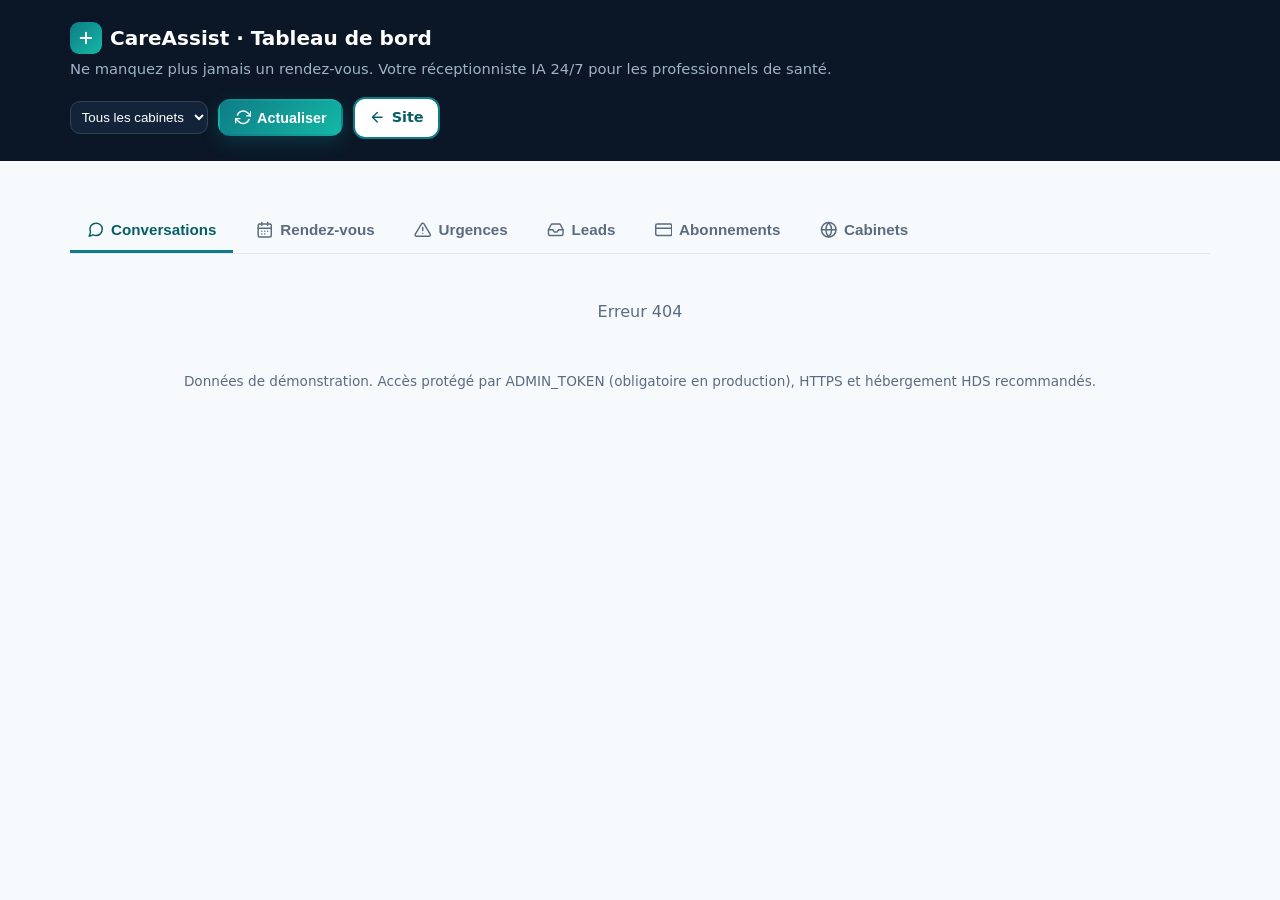
==== static/admin.html @ 098f1273 "CareAssist MVP: réceptionniste IA 24/7 pour les professionnels de santé" ====
<!DOCTYPE html>
<html lang="fr">
<head>
  <meta charset="UTF-8" />
  <meta name="viewport" content="width=device-width, initial-scale=1" />
  <meta name="robots" content="noindex, nofollow" />
  <title>CareAssist — Tableau de bord</title>
  <meta name="description" content="Ne manquez plus jamais un rendez-vous. Votre réceptionniste IA 24/7 pour les professionnels de santé." />
  <link rel="icon" href="favicon.svg" type="image/svg+xml" />
  <link rel="stylesheet" href="styles.css?v=5" />
  <style>
    body{background:var(--bg)}
    .admin-head{background:#0b1726;color:#fff;padding:22px 0}
    .admin-head .container{display:flex;justify-content:space-between;align-items:center;gap:16px;flex-wrap:wrap}
    .admin-head p{margin:.2em 0 0;color:#9fb3c8;font-size:.92rem}
    .admin-head .logo{color:#fff}
    .stats{display:grid;grid-template-columns:repeat(7,1fr);gap:12px;margin:24px 0}
    .stat{background:var(--surface);border:1px solid var(--line);border-radius:14px;padding:14px 16px}
    .stat span{color:var(--muted);font-size:.8rem;display:block}.stat strong{font-size:1.6rem}
    .stat.red strong{color:var(--danger)}
    .tabs{display:flex;gap:6px;border-bottom:1px solid var(--line);margin-bottom:16px;flex-wrap:wrap}
    .tabs button{background:none;border:none;padding:.8em 1.1em;font-weight:600;color:var(--muted);cursor:pointer;border-bottom:3px solid transparent;display:inline-flex;gap:.45em;align-items:center;font-size:.95rem}
    .tabs button.active{color:var(--brand-ink);border-color:var(--brand)}
    table{width:100%;border-collapse:collapse;background:var(--surface);border:1px solid var(--line);border-radius:14px;overflow:hidden;font-size:.9rem}
    th,td{text-align:left;padding:10px 12px;border-bottom:1px solid var(--line);vertical-align:top}
    th{background:#f3f7fa;font-size:.78rem;text-transform:uppercase;letter-spacing:.04em;color:var(--muted)}
    tr.click{cursor:pointer}tr.click:hover td{background:#f5fbfb}
    .badge{display:inline-block;padding:.15em .55em;border-radius:6px;font-size:.75rem;font-weight:700}
    .b-vital{background:#fee2e2;color:#b91c1c}.b-urgent{background:#ffedd5;color:#c2410c}.b-none{background:#eef2f7;color:#64748b}
    .b-ok{background:#dcfce7;color:#166534}.b-pending{background:#fef9c3;color:#854d0e}.b-mock{background:#ffedd5;color:#9a3412}.b-live{background:#dbeafe;color:#1e40af}.b-cancel{background:#f1f5f9;color:#64748b;text-decoration:line-through}
    .layout{display:grid;grid-template-columns:1.3fr 1fr;gap:16px}
    .detail{background:var(--surface);border:1px solid var(--line);border-radius:14px;padding:16px;max-height:640px;overflow:auto}
    .detail .bubble{font-size:.88rem}.meta{font-size:.72rem;color:var(--muted);margin:-4px 0 6px}
    .empty{color:var(--muted);text-align:center;padding:30px}
    .toolbar{display:flex;gap:10px;align-items:center}
    .toolbar select{padding:.5em;border-radius:10px;border:1px solid #334155;background:#13243a;color:#fff}
    @media(max-width:900px){.stats{grid-template-columns:repeat(3,1fr)}.layout{grid-template-columns:1fr}}
  </style>
</head>
<body>
<header class="admin-head">
  <div class="container">
    <div>
      <span class="logo"><span class="logo-mark"><svg class="i" data-icon="plus"></svg></span> CareAssist · Tableau de bord</span>
      <p>Ne manquez plus jamais un rendez-vous. Votre réceptionniste IA 24/7 pour les professionnels de santé.</p>
    </div>
    <div class="toolbar">
      <select id="f-practice"><option value="">Tous les cabinets</option></select>
      <button class="btn btn-primary btn-sm" id="refresh"><svg class="i" data-icon="refresh"></svg> Actualiser</button>
      <a class="btn btn-outline btn-sm" href="./"><svg class="i" data-icon="arrowLeft"></svg> Site</a>
    </div>
  </div>
</header>
<main class="container">
  <div class="stats" id="stats"></div>
  <div class="tabs">
    <button data-tab="conversations" class="active"><svg class="i" data-icon="message"></svg> Conversations</button>
    <button data-tab="appointments"><svg class="i" data-icon="calendar"></svg> Rendez-vous</button>
    <button data-tab="emergencies"><svg class="i" data-icon="alert"></svg> Urgences</button>
    <button data-tab="leads"><svg class="i" data-icon="inbox"></svg> Leads</button>
    <button data-tab="subscriptions"><svg class="i" data-icon="card"></svg> Abonnements</button>
    <button data-tab="practices"><svg class="i" data-icon="globe"></svg> Cabinets</button>
  </div>
  <div id="panel"></div>
  <p class="note">Données de démonstration. Accès protégé par ADMIN_TOKEN (obligatoire en production), HTTPS et hébergement HDS recommandés.</p>
</main>
<script src="icons.js?v=4"></script>
<script src="admin.js?v=4"></script>
</body>
</html>
---- static/styles.css ----
:root{
  --bg:#f7fafc;--surface:#fff;--ink:#0f1b2d;--muted:#5b6b80;--line:#e3e9f1;
  --brand:#0e7c86;--brand-2:#14b8a6;--brand-ink:#075e66;--accent:#2563eb;--danger:#dc2626;--warn:#d97706;
  --radius:16px;--shadow:0 10px 30px rgba(15,27,45,.08);
}
*{box-sizing:border-box}
html{scroll-behavior:smooth}
body{margin:0;font-family:Inter,system-ui,-apple-system,"Segoe UI",Roboto,Arial,sans-serif;color:var(--ink);background:var(--bg);line-height:1.55}
a{color:inherit;text-decoration:none}
.container{width:min(1140px,92%);margin:0 auto}
.narrow{width:min(780px,92%)}
h1,h2,h3{line-height:1.15;margin:0 0 .5em}
h1{font-size:clamp(2.2rem,5vw,3.5rem);letter-spacing:-.02em}
h2{font-size:clamp(1.7rem,3.2vw,2.4rem);text-align:center;letter-spacing:-.01em}
.section{padding:84px 0}.section.alt{background:var(--surface)}
.section-sub{text-align:center;color:var(--muted);max-width:720px;margin:0 auto 40px}
.note{color:var(--muted);font-size:.85rem;text-align:center;margin-top:14px}
.small{font-size:.85rem;color:var(--muted)}
/* buttons */
.btn{display:inline-flex;align-items:center;justify-content:center;gap:.4em;padding:.85em 1.4em;border-radius:12px;font-weight:600;border:2px solid transparent;cursor:pointer;font-size:1rem;transition:.15s}
.btn-primary{background:linear-gradient(135deg,var(--brand),var(--brand-2));color:#fff;box-shadow:0 6px 18px rgba(14,124,134,.3)}
.btn-primary:hover{transform:translateY(-1px);filter:brightness(1.05)}
.btn-outline{border-color:var(--brand);color:var(--brand-ink);background:#fff}
.btn-sm{padding:.55em 1em;font-size:.9rem}.btn-block{width:100%}
.btn-ghost{background:none;border:1px solid var(--line);border-radius:10px;padding:.45em .8em;cursor:pointer;font-weight:600;color:var(--ink)}
.btn-ghost.small{font-size:.8rem}
/* nav */
.nav{position:sticky;top:0;z-index:50;background:rgba(255,255,255,.88);backdrop-filter:blur(10px);border-bottom:1px solid var(--line)}
.nav-inner{display:flex;align-items:center;justify-content:space-between;height:66px}
.logo{font-weight:800;font-size:1.25rem;display:inline-flex;align-items:center;gap:.4em}
.logo-mark{display:inline-grid;place-items:center;width:32px;height:32px;border-radius:9px;background:linear-gradient(135deg,var(--brand),var(--brand-2));color:#fff;font-size:1rem}
.nav-links{display:flex;gap:26px;color:var(--muted);font-weight:500}.nav-links a:hover{color:var(--brand)}
.nav-actions{display:flex;gap:10px;align-items:center}
/* hero */
.hero{padding:72px 0 64px;background:radial-gradient(1200px 500px at 85% -10%,rgba(20,184,166,.18),transparent),radial-gradient(800px 400px at 0% 0%,rgba(37,99,235,.08),transparent)}
.hero-grid{display:grid;grid-template-columns:1.15fr .85fr;gap:56px;align-items:center}
.pill{display:inline-block;background:#e6f6f5;color:var(--brand-ink);padding:.35em .9em;border-radius:99px;font-size:.85rem;font-weight:600;margin-bottom:18px}
.hero-sub{font-size:clamp(1.2rem,2.2vw,1.55rem);color:var(--brand-ink);font-weight:600;margin:0 0 14px}
.hero-text{color:var(--muted);font-size:1.08rem;max-width:580px}
.hero-ctas{display:flex;gap:12px;flex-wrap:wrap;margin:26px 0}
.hero-proof{list-style:none;padding:0;margin:0;display:flex;gap:34px;flex-wrap:wrap}
.hero-proof li{display:flex;flex-direction:column}.hero-proof strong{font-size:1.5rem;color:var(--brand-ink)}.hero-proof span{color:var(--muted);font-size:.9rem}
.hero-card{background:var(--surface);border-radius:22px;box-shadow:var(--shadow);padding:22px;border:1px solid var(--line)}
.call-head{display:flex;align-items:center;gap:8px;font-weight:600;color:var(--muted);font-size:.9rem;margin-bottom:14px}
.dot{width:10px;height:10px;border-radius:50%;background:#22c55e}.dot.live{animation:pulse 1.4s infinite}
@keyframes pulse{0%{box-shadow:0 0 0 0 rgba(34,197,94,.6)}100%{box-shadow:0 0 0 10px rgba(34,197,94,0)}}
.bubble{padding:.7em 1em;border-radius:14px;margin:8px 0;max-width:88%;font-size:.95rem;white-space:pre-wrap}
.bubble.bot{background:#eef6f7;border-bottom-left-radius:4px}
.bubble.user{background:var(--brand);color:#fff;margin-left:auto;border-bottom-right-radius:4px}
.bubble.vital{background:#fee2e2;border:1px solid #fca5a5}
.bubble.urgent{background:#fff7ed;border:1px solid #fdba74}
.bubble.ok{background:#ecfdf5;border:1px solid #6ee7b7}
.booked{margin-top:10px;background:#ecfdf5;color:#047857;font-weight:600;padding:.6em 1em;border-radius:12px;font-size:.9rem}
/* pros */
.pros-grid{display:grid;grid-template-columns:repeat(5,1fr);gap:16px}
.pro{background:var(--surface);border:1px solid var(--line);border-radius:var(--radius);padding:22px;box-shadow:0 2px 8px rgba(15,27,45,.04);cursor:pointer;transition:.15s}
.pro:hover{transform:translateY(-3px);box-shadow:var(--shadow);border-color:var(--brand-2)}
.pro .icon{font-size:2rem}.pro h3{font-size:1.02rem;margin:.6em 0 .3em}.pro p{color:var(--muted);font-size:.88rem;margin:0}
/* features */
.features{display:grid;grid-template-columns:repeat(3,1fr);gap:20px}
.feature{padding:26px;border-radius:var(--radius);border:1px solid var(--line);background:var(--bg)}
.feature h3{font-size:1.1rem}.feature p{color:var(--muted);margin:0}.ficon{font-size:1.7rem;margin-bottom:8px}
.steps{display:grid;grid-template-columns:repeat(3,1fr);gap:20px;margin-top:30px}
.step{background:var(--surface);border-radius:var(--radius);padding:26px;border:1px solid var(--line)}
.step span{display:inline-grid;place-items:center;width:38px;height:38px;border-radius:50%;background:var(--brand);color:#fff;font-weight:700;margin-bottom:12px}
.step p{color:var(--muted);margin:0}
/* demo */
.demo-wrap{max-width:820px;margin:0 auto}
.spec-tabs{display:flex;flex-wrap:wrap;gap:8px;justify-content:center;margin-bottom:16px}
.spec-tab{border:1px solid var(--line);background:var(--bg);padding:.55em 1em;border-radius:99px;cursor:pointer;font-weight:600;font-size:.9rem;color:var(--ink)}
.spec-tab[aria-selected=true]{background:var(--brand);border-color:var(--brand);color:#fff}
.chat{background:var(--surface);border:1px solid var(--line);border-radius:20px;box-shadow:var(--shadow);overflow:hidden}
.chat-head{display:flex;justify-content:space-between;align-items:center;padding:14px 18px;border-bottom:1px solid var(--line);background:#f9fcfd}
.chat-head small{display:block;font-size:.78rem}
.status.on{color:#059669}.status.off{color:var(--warn)}
.chat-body{height:380px;overflow-y:auto;padding:16px 18px;scroll-behavior:smooth}
.chips{display:flex;flex-wrap:wrap;gap:8px;padding:0 18px 12px}
.chip{border:1px dashed var(--brand);background:#f0fbfa;color:var(--brand-ink);padding:.4em .8em;border-radius:99px;font-size:.82rem;cursor:pointer}
.chat-input{display:flex;gap:10px;padding:12px 14px;border-top:1px solid var(--line)}
.chat-input input{flex:1;padding:.8em 1em;border:1px solid var(--line);border-radius:12px;font-size:1rem;font-family:inherit}
.typing{color:var(--muted);font-style:italic;font-size:.9rem}
.tag{display:inline-block;font-size:.7rem;font-weight:700;padding:.1em .5em;border-radius:6px;margin-bottom:4px;text-transform:uppercase;letter-spacing:.04em}
.tag.vital{background:var(--danger);color:#fff}.tag.urgent{background:var(--warn);color:#fff}.tag.ok{background:#059669;color:#fff}
/* roi */
.roi{display:grid;grid-template-columns:1fr 1fr;gap:28px;background:var(--surface);border:1px solid var(--line);border-radius:22px;padding:30px;box-shadow:var(--shadow)}
.roi-inputs label{display:block;margin-bottom:18px;font-weight:600;font-size:.93rem}
.roi-inputs output{float:right;color:var(--brand-ink);font-weight:700}
.roi-inputs input[type=range]{width:100%;accent-color:var(--brand);margin-top:8px}
.roi-inputs select{width:100%;margin-top:6px;padding:.6em;border-radius:10px;border:1px solid var(--line);font-size:1rem;font-family:inherit}
.roi-results{display:grid;gap:12px;align-content:start}
.kpi{background:var(--bg);border-radius:14px;padding:16px 18px;display:flex;justify-content:space-between;align-items:center;gap:10px}
.kpi span{color:var(--muted);font-size:.92rem}.kpi strong{font-size:1.4rem}
.kpi.big{background:linear-gradient(135deg,var(--brand),var(--brand-2));color:#fff}.kpi.big span{color:#e6fffb}.kpi.big strong{font-size:2rem}
/* pricing */
.price-card{max-width:460px;margin:30px auto 0;background:var(--surface);border:2px solid var(--brand);border-radius:24px;padding:34px;box-shadow:var(--shadow);text-align:center}
.price-name{font-weight:700;color:var(--brand-ink);text-transform:uppercase;letter-spacing:.08em;font-size:.9rem}
.price span{font-size:3.2rem;font-weight:800}.price small{color:var(--muted);font-size:1rem}
.price-card ul{text-align:left;list-style:none;padding:0;margin:22px 0}
.price-card li{padding:.45em 0 .45em 1.8em;position:relative;border-bottom:1px solid var(--line)}
.price-card li:before{content:"";position:absolute;left:0}
/* faq */
details{background:var(--surface);border:1px solid var(--line);border-radius:14px;padding:16px 20px;margin-bottom:10px}
summary{cursor:pointer;font-weight:600}details p{color:var(--muted);margin:.8em 0 0}
/* lead */
.lead-form{display:grid;grid-template-columns:1fr 1fr;gap:14px;background:var(--bg);padding:26px;border-radius:20px;border:1px solid var(--line)}
.lead-form label{display:flex;flex-direction:column;gap:6px;font-weight:600;font-size:.9rem}
.lead-form input,.lead-form select,.lead-form textarea{padding:.75em .9em;border-radius:10px;border:1px solid var(--line);font-size:1rem;font-family:inherit;background:#fff}
.lead-form .full{grid-column:1/-1}
.lead-form .consent{flex-direction:row;align-items:flex-start;font-weight:400;color:var(--muted)}
.form-msg{margin:0;text-align:center;font-weight:600}.form-msg.ok{color:#059669}.form-msg.err{color:var(--danger)}
/* footer */
.footer{background:#0b1726;color:#c9d4e3;padding:40px 0}
.footer-inner{display:flex;justify-content:space-between;gap:24px;align-items:flex-start;flex-wrap:wrap}
.footer .logo{color:#fff}.footer p{max-width:440px}
/* responsive */
@media (max-width:980px){.pros-grid{grid-template-columns:repeat(2,1fr)}.features,.steps{grid-template-columns:1fr 1fr}}
@media (max-width:820px){.hero-grid,.roi{grid-template-columns:1fr}.nav-links{display:none}}
@media (max-width:560px){.features,.steps,.pros-grid,.lead-form{grid-template-columns:1fr}.section{padding:60px 0}.chat-body{height:340px}}
/* ---------- icônes SVG ---------- */
.i{width:1.15em;height:1.15em;fill:none;stroke:currentColor;stroke-width:2;stroke-linecap:round;stroke-linejoin:round;vertical-align:-.2em;flex-shrink:0}
.logo-mark .i{width:18px;height:18px;stroke-width:2.6}
.ficon{display:inline-grid;place-items:center;width:46px;height:46px;border-radius:12px;background:#e6f6f5;color:var(--brand)}
.ficon .i{width:22px;height:22px}
.pro .icon{display:inline-grid;place-items:center;width:52px;height:52px;border-radius:14px;background:linear-gradient(135deg,#e6f6f5,#dbeafe);color:var(--brand-ink);font-size:1rem}
.pro .icon .i{width:26px;height:26px;stroke-width:1.8}
.spec-tab{display:inline-flex;align-items:center;gap:.45em}
.status::before{content:"";display:inline-block;width:8px;height:8px;border-radius:50%;background:currentColor;margin-right:6px;vertical-align:1px}
.tag .i{width:.95em;height:.95em;stroke-width:2.6;vertical-align:-.12em}
.price-card li:before{content:"";width:1.1em;height:1.1em;top:.6em;background:var(--brand);
  -webkit-mask:url("data:image/svg+xml,%3Csvg xmlns='http://www.w3.org/2000/svg' viewBox='0 0 24 24' fill='none' stroke='black' stroke-width='3' stroke-linecap='round' stroke-linejoin='round'%3E%3Cpath d='M20 6 9 17l-5-5'/%3E%3C/svg%3E") center/contain no-repeat;
  mask:url("data:image/svg+xml,%3Csvg xmlns='http://www.w3.org/2000/svg' viewBox='0 0 24 24' fill='none' stroke='black' stroke-width='3' stroke-linecap='round' stroke-linejoin='round'%3E%3Cpath d='M20 6 9 17l-5-5'/%3E%3C/svg%3E") center/contain no-repeat}
/* ---------- hero : maquette téléphone + agenda ---------- */
.hero-visual{position:relative;min-height:520px}
.phone{position:relative;width:min(330px,100%);margin-left:auto;margin-right:60px;background:var(--surface);border:10px solid #0f1b2d;border-radius:38px;padding:30px 16px 22px;box-shadow:0 30px 60px rgba(15,27,45,.22)}
.phone-notch{position:absolute;top:8px;left:50%;transform:translateX(-50%);width:90px;height:18px;background:#0f1b2d;border-radius:0 0 12px 12px}
.phone .call-head{display:flex;align-items:center;gap:10px;margin-bottom:14px;padding-bottom:12px;border-bottom:1px solid var(--line);color:var(--ink)}
.phone .call-head small{display:flex;align-items:center;gap:4px;color:var(--muted);font-weight:500;font-size:.78rem}
.avatar{display:grid;place-items:center;width:38px;height:38px;border-radius:50%;background:linear-gradient(135deg,var(--brand),var(--brand-2));color:#fff}
.wave{margin-left:auto;display:flex;gap:3px;align-items:center;height:22px}
.wave i{display:block;width:3px;border-radius:3px;background:var(--brand-2);animation:wave 1s ease-in-out infinite}
.wave i:nth-child(1){height:8px}.wave i:nth-child(2){height:16px;animation-delay:.1s}.wave i:nth-child(3){height:22px;animation-delay:.2s}.wave i:nth-child(4){height:14px;animation-delay:.3s}.wave i:nth-child(5){height:9px;animation-delay:.4s}
@keyframes wave{0%,100%{transform:scaleY(.5)}50%{transform:scaleY(1)}}
.phone .bubble{font-size:.84rem}
.cal-card{position:absolute;left:0;bottom:24px;width:250px;background:var(--surface);border:1px solid var(--line);border-radius:18px;padding:16px;box-shadow:var(--shadow)}
.cal-head{display:flex;align-items:center;gap:8px;color:var(--brand-ink);margin-bottom:10px;font-size:.92rem}
.cal-row{display:flex;align-items:center;gap:10px;margin:6px 0;font-size:.78rem;color:var(--muted)}
.cal-row span{width:38px;font-variant-numeric:tabular-nums}
.ev{flex:1;border-radius:8px;padding:6px 8px;min-height:26px;font-weight:600}
.ev.busy{background:#eef2f7;color:#64748b}.ev.free{border:1px dashed var(--line)}
.ev.new{background:#ecfdf5;color:#047857;border:1px solid #6ee7b7;display:flex;align-items:center;gap:6px;animation:pop .6s 1s both}
@keyframes pop{from{transform:scale(.9);opacity:0}to{transform:scale(1);opacity:1}}
.float-badge{position:absolute;top:30px;left:10px;display:flex;align-items:center;gap:8px;background:#0f1b2d;color:#fff;padding:.6em .95em;border-radius:12px;font-size:.82rem;font-weight:600;box-shadow:var(--shadow)}
.float-badge .i{color:var(--brand-2)}
@media (max-width:820px){.hero-visual{min-height:0}.phone{margin:0 auto}.cal-card{position:relative;left:auto;bottom:auto;margin:-40px auto 0;width:min(300px,100%)}.float-badge{display:none}}
/* ---------- photos ---------- */
.hero-visual{min-height:540px}
.hero-photo img{display:block;width:100%;height:520px;object-fit:cover;border-radius:28px;box-shadow:0 30px 60px rgba(15,27,45,.2)}
.call-card{position:absolute;right:-18px;top:36px;width:300px;background:rgba(255,255,255,.97);border:1px solid var(--line);border-radius:18px;padding:14px;box-shadow:var(--shadow)}
.call-card .call-head{display:flex;align-items:center;gap:10px;margin-bottom:10px;padding-bottom:10px;border-bottom:1px solid var(--line);color:var(--ink)}
.call-card .call-head small{display:flex;align-items:center;gap:4px;color:var(--muted);font-weight:500;font-size:.76rem}
.call-card .bubble{font-size:.82rem}
.cal-card{left:-18px;bottom:28px}
.float-badge{top:auto;bottom:-14px;left:auto;right:24px}
.pros-grid{grid-template-columns:repeat(5,1fr)}
.pro{padding:0;overflow:hidden;display:flex;flex-direction:column}
.pro-photo img{display:block;width:100%;aspect-ratio:4/3;height:auto;object-fit:cover;transition:transform .4s}
.pro:hover .pro-photo img{transform:scale(1.04)}
.pro-body{padding:18px;position:relative;flex:1;display:flex;flex-direction:column}
.pro-body .icon{position:absolute;top:-26px;left:16px;background:#fff;box-shadow:0 6px 16px rgba(15,27,45,.12)}
.pro-body h3{margin-top:1.2em}
.pro-link{margin-top:auto;padding-top:10px;color:var(--brand);font-weight:600;font-size:.85rem;display:inline-flex;align-items:center;gap:.3em}
@media (max-width:1100px){.pros-grid{grid-template-columns:repeat(3,1fr)}}
@media (max-width:820px){.hero-photo img{height:360px}.call-card{position:relative;right:auto;top:auto;margin:-60px auto 0;width:min(320px,94%)}.cal-card{display:none}.pros-grid{grid-template-columns:repeat(2,1fr)}}
@media (max-width:560px){.pros-grid{grid-template-columns:1fr}}
/* ajustements hero */
.call-card{top:24px;right:-24px}
.cal-card{left:-28px;bottom:-34px;width:270px}
.ev.new{white-space:nowrap}
.float-badge{top:24px;left:24px;bottom:auto;right:auto}
.hero{padding-bottom:96px}
@media (max-width:820px){.hero{padding-bottom:64px}}
.float-badge{top:auto;left:auto;bottom:22px;right:22px}
/* ---------- tarification régionale ---------- */
.region-picker{display:flex;align-items:center;justify-content:center;gap:10px;flex-wrap:wrap;margin:0 auto 6px}
.region-picker label{font-weight:600;display:inline-flex;align-items:center;gap:6px}
.region-picker select{padding:.6em .8em;border-radius:10px;border:1px solid var(--line);font-size:1rem;font-family:inherit;background:#fff;min-width:300px;max-width:100%}
.region-picker small{width:100%;text-align:center}
.methods{display:flex;flex-wrap:wrap;gap:6px;justify-content:center;margin:6px 0 10px}
.method{display:inline-flex;align-items:center;gap:4px;background:#eef6f7;color:var(--brand-ink);font-size:.8rem;font-weight:600;padding:.3em .7em;border-radius:99px}
.method .i{width:.9em;height:.9em}
.checkout-form{display:grid;gap:10px;margin-top:8px}
.checkout-form input{padding:.75em .9em;border-radius:10px;border:1px solid var(--line);font-size:1rem;font-family:inherit}
#price-approx{margin:.2em 0 0}

/* v5 : lien connexion + focus visibles (accessibilité) */
.nav-login{font-size:.9rem}
a:focus-visible,button:focus-visible,input:focus-visible,select:focus-visible,textarea:focus-visible,summary:focus-visible{outline:3px solid #14b8a6;outline-offset:2px}
@media (max-width:560px){.nav-login{display:none}}
@media (prefers-reduced-motion:reduce){*{scroll-behavior:auto!important;transition:none!important}}

.skip-link{position:absolute;left:-9999px;top:0;z-index:1000;background:#0f172a;color:#fff;padding:.6rem 1rem;border-radius:0 0 8px 0}
.skip-link:focus{left:0}
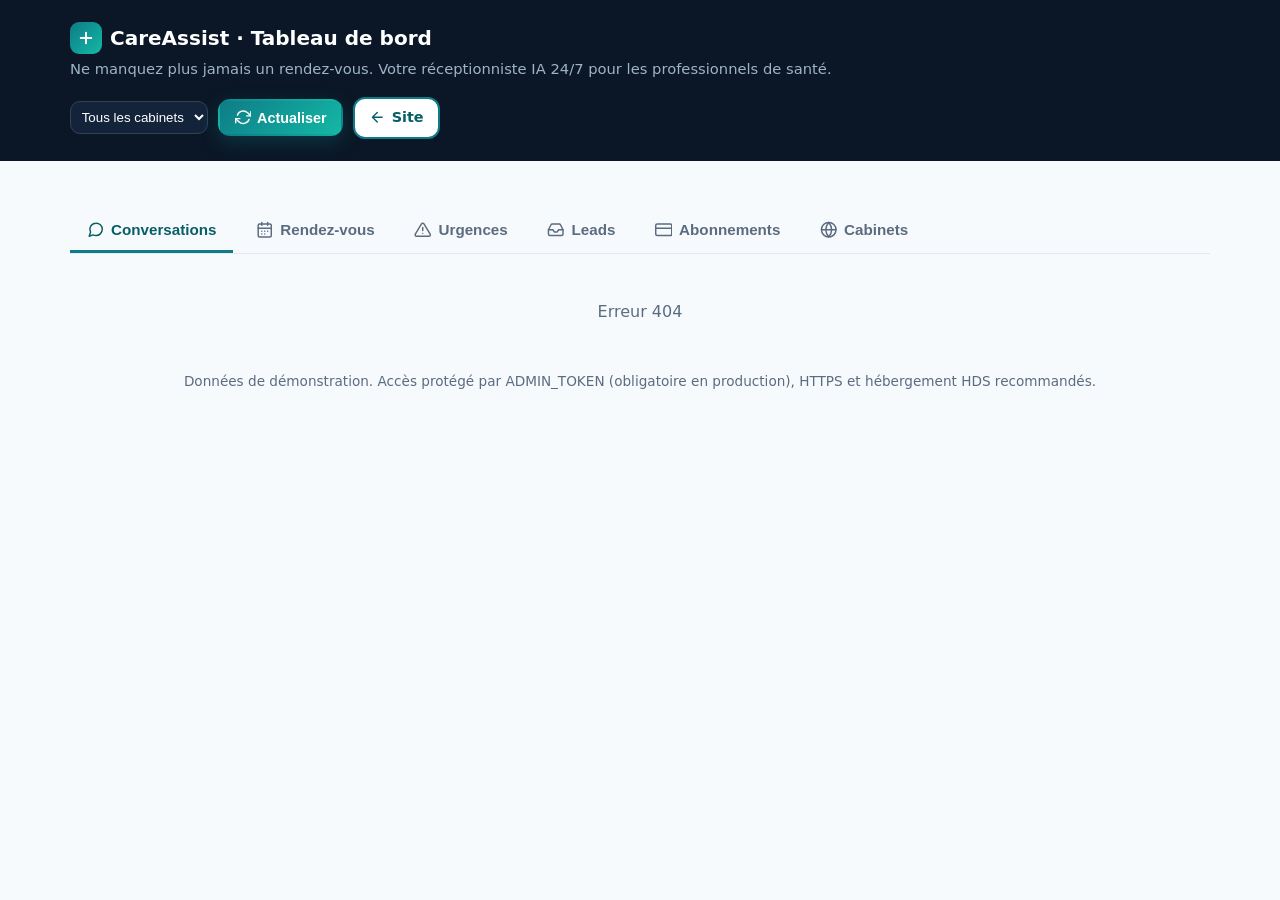
==== commit 21755ac3: "Site : photos plus représentatives, pages distinctes, forfaits et PostgreSQL Le site public est déco" ====
--- a/static/admin.html
+++ b/static/admin.html
@@ -7,7 +7,7 @@
   <title>CareAssist — Tableau de bord</title>
   <meta name="description" content="Ne manquez plus jamais un rendez-vous. Votre réceptionniste IA 24/7 pour les professionnels de santé." />
   <link rel="icon" href="favicon.svg" type="image/svg+xml" />
-  <link rel="stylesheet" href="styles.css?v=5" />
+  <link rel="stylesheet" href="styles.css?v=8" />
   <style>
     body{background:var(--bg)}
     .admin-head{background:#0b1726;color:#fff;padding:22px 0}
@@ -65,6 +65,6 @@
   <p class="note">Données de démonstration. Accès protégé par ADMIN_TOKEN (obligatoire en production), HTTPS et hébergement HDS recommandés.</p>
 </main>
 <script src="icons.js?v=4"></script>
-<script src="admin.js?v=4"></script>
+<script src="admin.js?v=5"></script>
 </body>
 </html>
--- a/static/styles.css
+++ b/static/styles.css
@@ -200,3 +200,79 @@
 
 .skip-link{position:absolute;left:-9999px;top:0;z-index:1000;background:#0f172a;color:#fff;padding:.6rem 1rem;border-radius:0 0 8px 0}
 .skip-link:focus{left:0}
+
+
+/* ---------- navigation multi-pages + hamburger ---------- */
+.nav-toggle{display:none;flex-direction:column;justify-content:center;gap:5px;width:42px;height:42px;margin-left:auto;border:1px solid var(--line);border-radius:10px;background:#fff;padding:10px 11px;cursor:pointer}
+.nav-toggle span{display:block;height:2px;background:var(--ink);border-radius:1px}
+.nav-panel{display:flex;align-items:center;gap:22px}
+.nav-links a{padding:4px 0;border-bottom:2px solid transparent}
+.nav-links a.active{color:var(--brand-ink);font-weight:700;border-color:var(--brand)}
+.nav-inner{height:auto;min-height:66px;padding:8px 0;position:relative;gap:12px}
+@media (max-width:1100px){
+  .nav-toggle{display:inline-flex}
+  .nav-panel{display:none;position:absolute;top:100%;left:50%;transform:translateX(-50%);width:min(1140px,92%);background:#fff;border:1px solid var(--line);border-radius:0 0 16px 16px;box-shadow:var(--shadow);flex-direction:column;align-items:stretch;padding:8px 16px 16px;z-index:60}
+  .nav-panel.open{display:flex}
+  .nav-links{display:flex!important;flex-direction:column;gap:0}
+  .nav-links a{padding:12px 4px;border-bottom:1px solid var(--line)}
+  .nav-actions{padding-top:12px;flex-wrap:wrap}
+  .nav-login{display:inline-flex!important}
+}
+/* typo / pages */
+.page-head{padding:56px 0 8px}
+.page-head h1,.page-head h2{text-align:left}
+.page-head .section-sub{text-align:left;margin:8px 0 0}
+.section-sub.left{text-align:left;margin-left:0;margin-right:0}
+.split{display:grid;grid-template-columns:1.05fr 1fr;gap:48px;align-items:center}
+.split img{display:block;width:100%;height:auto;border-radius:24px;object-fit:cover;box-shadow:var(--shadow)}
+.features-3{margin-top:8px}
+.center-link{text-align:center;margin:28px 0 0}
+.cta-band{background:linear-gradient(135deg,var(--brand),var(--brand-2));color:#fff;padding:72px 0;text-align:center}
+.cta-band h2{color:#fff;margin-bottom:.4em}
+.cta-band p{max-width:640px;margin:0 auto 24px;color:#e6fffb}
+.btn-outline.light{border-color:#fff;color:#fff;background:transparent}
+.hero-visual-simple{min-height:0}
+.hero-visual-simple .hero-photo img{height:auto;max-height:520px;aspect-ratio:5/4;object-fit:cover}
+.contact-direct{text-align:center;font-weight:600;margin:0 0 22px;font-size:1.05rem}
+.contact-direct a{color:var(--brand-ink)}
+.footer a{color:#9ec8c8;text-decoration:underline;text-underline-offset:2px}
+.footer a:hover{color:#fff}
+/* plans */
+.plans-grid{display:grid;grid-template-columns:1fr 1.15fr;gap:24px;max-width:960px;margin:0 auto;align-items:start}
+.plan-card{background:var(--surface);border:1px solid var(--line);border-radius:24px;padding:32px;box-shadow:0 2px 8px rgba(15,27,45,.04)}
+.plan-card.featured{border:2px solid var(--brand);box-shadow:var(--shadow);position:relative}
+.plan-badge{display:inline-block;background:#e6f6f5;color:var(--brand-ink);font-weight:700;font-size:.8rem;padding:.3em .8em;border-radius:99px;margin-bottom:10px}
+.plan-card .price{margin:6px 0 8px}
+.plan-card ul{text-align:left;list-style:none;padding:0;margin:18px 0}
+.plan-card li{padding:.45em 0 .45em 1.8em;position:relative;border-bottom:1px solid var(--line)}
+.plan-card li:before{content:"";position:absolute;left:0;top:.6em;width:1.1em;height:1.1em;background:var(--brand);
+  -webkit-mask:url("data:image/svg+xml,%3Csvg xmlns='http://www.w3.org/2000/svg' viewBox='0 0 24 24' fill='none' stroke='black' stroke-width='3' stroke-linecap='round' stroke-linejoin='round'%3E%3Cpath d='M20 6 9 17l-5-5'/%3E%3C/svg%3E") center/contain no-repeat;
+  mask:url("data:image/svg+xml,%3Csvg xmlns='http://www.w3.org/2000/svg' viewBox='0 0 24 24' fill='none' stroke='black' stroke-width='3' stroke-linecap='round' stroke-linejoin='round'%3E%3Cpath d='M20 6 9 17l-5-5'/%3E%3C/svg%3E") center/contain no-repeat}
+.plan-card .region-picker{justify-content:flex-start;margin:12px 0}
+.plan-card .region-picker small{text-align:left}
+/* annuaire */
+.dir-filters{display:flex;gap:14px;flex-wrap:wrap;align-items:flex-end;margin-bottom:28px}
+.dir-filters label{display:flex;flex-direction:column;gap:6px;font-weight:600;font-size:.9rem;min-width:160px}
+.dir-filters input,.dir-filters select{padding:.7em .85em;border-radius:10px;border:1px solid var(--line);font-size:1rem;font-family:inherit;background:#fff}
+.dir-grid{display:grid;grid-template-columns:repeat(3,1fr);gap:18px}
+.dir-card{background:var(--surface);border:1px solid var(--line);border-radius:18px;overflow:hidden;display:flex;flex-direction:column;box-shadow:0 2px 8px rgba(15,27,45,.04)}
+.dir-card img,.dir-card .dir-photo{display:block;width:100%;aspect-ratio:16/10;object-fit:cover;background:#eef6f7}
+.dir-card .body{padding:16px 18px 18px;display:flex;flex-direction:column;gap:6px;flex:1}
+.dir-card h3{font-size:1.05rem;margin:0}
+.dir-card .meta{color:var(--muted);font-size:.88rem}
+.dir-card .hours{font-size:.85rem;color:var(--ink)}
+.dir-card .actions{display:flex;gap:8px;flex-wrap:wrap;margin-top:auto;padding-top:10px}
+.dir-contact{display:grid;gap:8px;margin-top:8px}
+.dir-contact input,.dir-contact textarea{padding:.6em .75em;border-radius:10px;border:1px solid var(--line);font:inherit}
+.empty{color:var(--muted);text-align:center;padding:30px}
+/* spécialités page */
+.spec-panel{display:grid;grid-template-columns:1fr 1.1fr;gap:36px;align-items:center;background:var(--surface);border:1px solid var(--line);border-radius:24px;padding:28px;box-shadow:var(--shadow)}
+.spec-panel img{width:100%;height:auto;border-radius:18px;object-fit:cover;aspect-ratio:4/3}
+.spec-panel p{color:var(--muted)}
+@media (max-width:900px){
+  .plans-grid,.split,.spec-panel,.dir-grid{grid-template-columns:1fr}
+  .page-head{padding:36px 0 0}
+}
+@media (max-width:1100px) and (min-width:901px){.dir-grid{grid-template-columns:repeat(2,1fr)}}
+
+.dir-contact[hidden]{display:none!important}
